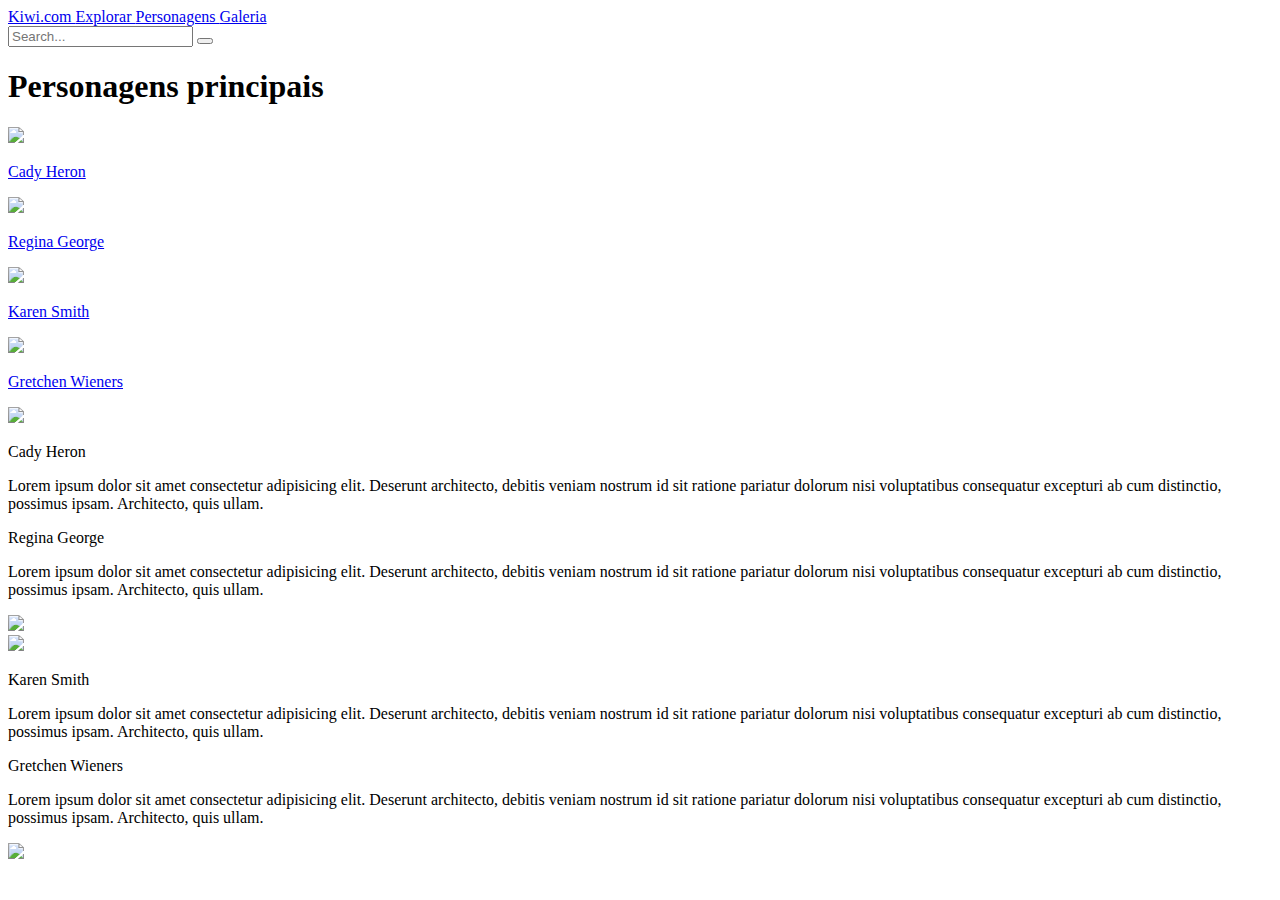
==== cards.html @ 5dbf8771 "16:26" ====
<!DOCTYPE html>
<html>
     <head>
          <title>Kiwi.com</title>
          <meta charset="utf-8">
          <meta name="viewport" content="width=device-width, initial-scale=1.0">

          <link rel="manifest" href="manifest.webmanifest">
          <link rel="shortcut icon" href="img/logo/logo512px.png" type="image/x-icon">

          <link rel="stylesheet" href="https://cdnjs.cloudflare.com/ajax/libs/font-awesome/6.1.2/css/all.min.css" integrity="sha512-1sCRPdkRXhBV2PBLUdRb4tMg1w2YPf37qatUFeS7zlBy7jJI8Lf4VHwWfZZfpXtYSLy85pkm9GaYVYMfw5BC1A==" crossorigin="anonymous" referrerpolicy="no-referrer"/>
          
          <link rel="stylesheet" href="css/card-style.css">
          <script src="js/script.js"></script>
          <script src="index.js" defer></script>
     </head>

     <body>
          <!-- 
               -Card dos personagens
          -->
          <!-- Arrumar o manifest !!-->

          <div class="topnav">
               <div class="menu">
                    <a class="active" href="index.html">Kiwi.com
                         <i class="fa-solid fa-desktop"></i>
                    </a>
          
                    <a href="wiki.html">Explorar
                         <i class="fa-solid fa-reply"></i>
                    </a>
          
                    <a href="cards.html">Personagens
                         <i class="fa-solid fa-people-group"></i>
                    </a>
          
                    <a href="galeria.html">Galeria
                         <i class="fa-solid fa-photo-film"></i>
                    </a>
               </div>
     
     
               <form class="search-container">
                    <input type="text" placeholder="Search...">
                    <button type="submit" class="btt">
                         <i class="fa-solid fa-magnifying-glass"></i>
                    </button>
               </form>
     
          </div>

          <div class="main">
               <h1 class="title">Personagens principais</h1>

               <div class="card-box">
                    <a href="#cady">
                         <div class="cards">
                              <img src="img/cards/cady.png" class="card-img">
                              <p>Cady Heron</p>
                         </div>
                    </a>

                    <a href="#regina">
                         <div class="cards">
                              <img src="img/cards/regina.png" class="card-img">
                              <p>Regina George</p>
                         </div>
                    </a>

                    <a href="#karen">
                         <div class="cards">
                              <img src="img/cards/karen.png" class="card-img">
                              <p>Karen Smith</p>
                              
                         </div>
                    </a>

                    <a href="#gret">
                         <div class="cards">
                              <img src="img/cards/gret.png" class="card-img">
                              <p>Gretchen Wieners</p>
                         </div>
                    </a>

               </div>


               
               <div class="desc-box">
                    <div class="desc" id="cady">
                         <img src="img/cards/cady2.jpg" class="desc-img">

                         <div class="text">
                              <p class="text-title">Cady Heron</p>
                              <p>Lorem ipsum dolor sit amet consectetur adipisicing elit. Deserunt architecto, debitis veniam nostrum id sit ratione pariatur dolorum nisi voluptatibus consequatur excepturi ab cum distinctio, possimus ipsam. Architecto, quis ullam.</p>
                         </div>
                         
                    </div>
                    
                    <div class="desc" id="regina">
                         <div class="text">
                              <p class="text-title">Regina George</p>
                              <p>Lorem ipsum dolor sit amet consectetur adipisicing elit. Deserunt architecto, debitis veniam nostrum id sit ratione pariatur dolorum nisi voluptatibus consequatur excepturi ab cum distinctio, possimus ipsam. Architecto, quis ullam.</p>
                         </div>

                         <img src="img/cards/regina2.jpg" class="desc-img">
                    </div>

                    <div class="desc" id="karen">

                         <img src="img/cards/karen2.jpg" class="desc-img">
                         <div class="text">
                              <p class="text-title">Karen Smith</p>
                              <p>Lorem ipsum dolor sit amet consectetur adipisicing elit. Deserunt architecto, debitis veniam nostrum id sit ratione pariatur dolorum nisi voluptatibus consequatur excepturi ab cum distinctio, possimus ipsam. Architecto, quis ullam.</p>
                         </div>
                         
                    </div>

                    <div class="desc" id="gret">
                         <div class="text">
                              <p class="text-title">Gretchen Wieners</p>
                              <p>Lorem ipsum dolor sit amet consectetur adipisicing elit. Deserunt architecto, debitis veniam nostrum id sit ratione pariatur dolorum nisi voluptatibus consequatur excepturi ab cum distinctio, possimus ipsam. Architecto, quis ullam.</p>
                         </div>
                         <img src="img/cards/gret2.jpg" class="desc-img">
                         
                    </div>

               </div>


          </div>

     </body>
</html>
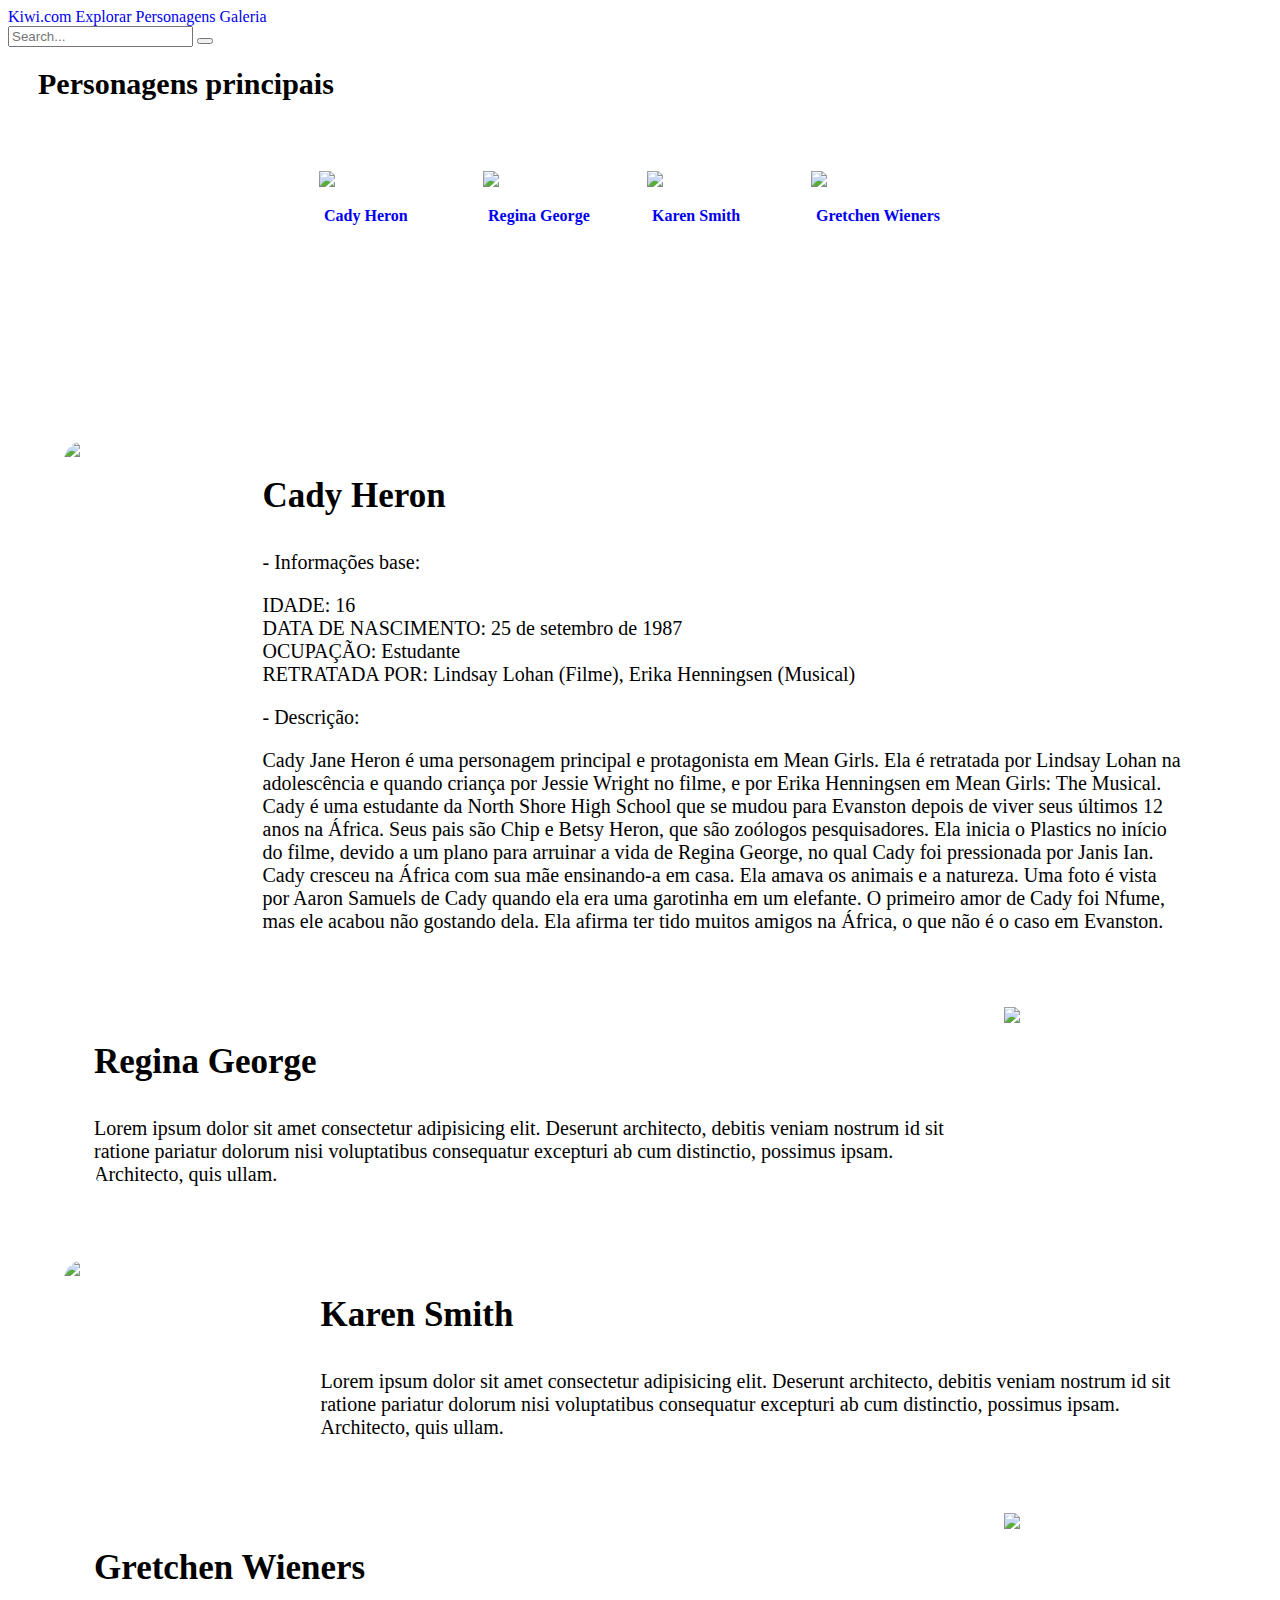
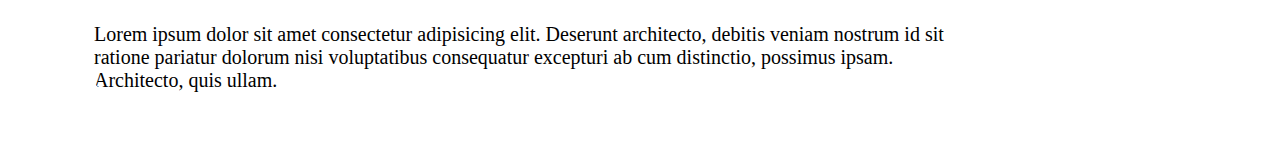
==== commit 8f134a2f: "." ====
--- a/cards.html
+++ b/cards.html
@@ -1,135 +1,218 @@
-<!DOCTYPE html>
-<html>
-     <head>
-          <title>Kiwi.com</title>
-          <meta charset="utf-8">
-          <meta name="viewport" content="width=device-width, initial-scale=1.0">
-
-          <link rel="manifest" href="manifest.webmanifest">
-          <link rel="shortcut icon" href="img/logo/logo512px.png" type="image/x-icon">
-
-          <link rel="stylesheet" href="https://cdnjs.cloudflare.com/ajax/libs/font-awesome/6.1.2/css/all.min.css" integrity="sha512-1sCRPdkRXhBV2PBLUdRb4tMg1w2YPf37qatUFeS7zlBy7jJI8Lf4VHwWfZZfpXtYSLy85pkm9GaYVYMfw5BC1A==" crossorigin="anonymous" referrerpolicy="no-referrer"/>
-          
-          <link rel="stylesheet" href="css/card-style.css">
-          <script src="js/script.js"></script>
-          <script src="index.js" defer></script>
-     </head>
-
-     <body>
-          <!-- 
-               -Card dos personagens
-          -->
-          <!-- Arrumar o manifest !!-->
-
-          <div class="topnav">
-               <div class="menu">
-                    <a class="active" href="index.html">Kiwi.com
-                         <i class="fa-solid fa-desktop"></i>
-                    </a>
-          
-                    <a href="wiki.html">Explorar
-                         <i class="fa-solid fa-reply"></i>
-                    </a>
-          
-                    <a href="cards.html">Personagens
-                         <i class="fa-solid fa-people-group"></i>
-                    </a>
-          
-                    <a href="galeria.html">Galeria
-                         <i class="fa-solid fa-photo-film"></i>
-                    </a>
-               </div>
-     
-     
-               <form class="search-container">
-                    <input type="text" placeholder="Search...">
-                    <button type="submit" class="btt">
-                         <i class="fa-solid fa-magnifying-glass"></i>
-                    </button>
-               </form>
-     
-          </div>
-
-          <div class="main">
-               <h1 class="title">Personagens principais</h1>
-
-               <div class="card-box">
-                    <a href="#cady">
-                         <div class="cards">
-                              <img src="img/cards/cady.png" class="card-img">
-                              <p>Cady Heron</p>
-                         </div>
-                    </a>
-
-                    <a href="#regina">
-                         <div class="cards">
-                              <img src="img/cards/regina.png" class="card-img">
-                              <p>Regina George</p>
-                         </div>
-                    </a>
-
-                    <a href="#karen">
-                         <div class="cards">
-                              <img src="img/cards/karen.png" class="card-img">
-                              <p>Karen Smith</p>
-                              
-                         </div>
-                    </a>
-
-                    <a href="#gret">
-                         <div class="cards">
-                              <img src="img/cards/gret.png" class="card-img">
-                              <p>Gretchen Wieners</p>
-                         </div>
-                    </a>
-
-               </div>
-
-
-               
-               <div class="desc-box">
-                    <div class="desc" id="cady">
-                         <img src="img/cards/cady2.jpg" class="desc-img">
-
-                         <div class="text">
-                              <p class="text-title">Cady Heron</p>
-                              <p>Lorem ipsum dolor sit amet consectetur adipisicing elit. Deserunt architecto, debitis veniam nostrum id sit ratione pariatur dolorum nisi voluptatibus consequatur excepturi ab cum distinctio, possimus ipsam. Architecto, quis ullam.</p>
-                         </div>
-                         
-                    </div>
-                    
-                    <div class="desc" id="regina">
-                         <div class="text">
-                              <p class="text-title">Regina George</p>
-                              <p>Lorem ipsum dolor sit amet consectetur adipisicing elit. Deserunt architecto, debitis veniam nostrum id sit ratione pariatur dolorum nisi voluptatibus consequatur excepturi ab cum distinctio, possimus ipsam. Architecto, quis ullam.</p>
-                         </div>
-
-                         <img src="img/cards/regina2.jpg" class="desc-img">
-                    </div>
-
-                    <div class="desc" id="karen">
-
-                         <img src="img/cards/karen2.jpg" class="desc-img">
-                         <div class="text">
-                              <p class="text-title">Karen Smith</p>
-                              <p>Lorem ipsum dolor sit amet consectetur adipisicing elit. Deserunt architecto, debitis veniam nostrum id sit ratione pariatur dolorum nisi voluptatibus consequatur excepturi ab cum distinctio, possimus ipsam. Architecto, quis ullam.</p>
-                         </div>
-                         
-                    </div>
-
-                    <div class="desc" id="gret">
-                         <div class="text">
-                              <p class="text-title">Gretchen Wieners</p>
-                              <p>Lorem ipsum dolor sit amet consectetur adipisicing elit. Deserunt architecto, debitis veniam nostrum id sit ratione pariatur dolorum nisi voluptatibus consequatur excepturi ab cum distinctio, possimus ipsam. Architecto, quis ullam.</p>
-                         </div>
-                         <img src="img/cards/gret2.jpg" class="desc-img">
-                         
-                    </div>
-
-               </div>
-
-
-          </div>
-
-     </body>
-</html>+<!DOCTYPE html>
+<html>
+     <head>
+          <title>Wikigirls.com</title>
+          <meta charset="utf-8">
+          <meta name="viewport" content="width=device-width, initial-scale=1.0">
+
+          <link rel="manifest" href="manifest.webmanifest">
+          <link rel="shortcut icon" href="img/logo/logo512.png" type="image/x-icon">
+
+          <link rel="stylesheet" href="https://cdnjs.cloudflare.com/ajax/libs/font-awesome/6.1.2/css/all.min.css" integrity="sha512-1sCRPdkRXhBV2PBLUdRb4tMg1w2YPf37qatUFeS7zlBy7jJI8Lf4VHwWfZZfpXtYSLy85pkm9GaYVYMfw5BC1A==" crossorigin="anonymous" referrerpolicy="no-referrer"/>
+          
+          <link rel="stylesheet" href="css/card-style.css">
+          <script src="js/script.js" defer></script>
+          <script src="index.js" defer></script>
+     </head>
+
+     <body>
+
+          <div class="topnav">
+               <div class="menu">
+                    <a class="active" href="index.html">Kiwi.com
+                         <i class="fa-solid fa-desktop"></i>
+                    </a>
+          
+                    <a href="wiki.html">Explorar
+                         <i class="fa-solid fa-reply"></i>
+                    </a>
+          
+                    <a href="cards.html">Personagens
+                         <i class="fa-solid fa-people-group"></i>
+                    </a>
+          
+                    <a href="galeria.html">Galeria
+                         <i class="fa-solid fa-photo-film"></i>
+                    </a>
+               </div>
+     
+     
+               <form class="search-container">
+                    <input type="text" placeholder="Search...">
+                    <button type="submit" class="btt">
+                         <i class="fa-solid fa-magnifying-glass"></i>
+                    </button>
+               </form>
+     
+          </div>
+
+          <div class="main">
+               <h1 class="title">Personagens principais</h1>
+
+               <div class="card-box">
+                    <a href="#cady">
+                         <div class="cards">
+                              <img src="img/cards/cady.png" class="card-img">
+                              <p>Cady Heron</p>
+                         </div>
+                    </a>
+
+                    <a href="#regina">
+                         <div class="cards">
+                              <img src="img/cards/regina.png" class="card-img">
+                              <p>Regina George</p>
+                         </div>
+                    </a>
+
+                    <a href="#karen">
+                         <div class="cards">
+                              <img src="img/cards/karen.png" class="card-img">
+                              <p>Karen Smith</p>
+                         
+                         </div>
+                    </a>
+
+                    <a href="#gret">
+                         <div class="cards">
+                              <img src="img/cards/gret.png" class="card-img">
+                              <p>Gretchen Wieners</p>
+                         </div>
+                    </a>
+
+          </div>
+
+
+          
+          <div class="desc-box">
+               <div class="desc" id="cady">
+                    <img src="img/cards/cady2.jpg" class="desc-img">
+
+                    <div class="text">
+                         <p class="text-title">Cady Heron</p>
+                         <div>
+                              <p>- Informações base:</p>
+                              <p>IDADE: 16
+                              <br>DATA DE NASCIMENTO: 25 de setembro de 1987
+                              <br>OCUPAÇÃO: Estudante
+                              <br>RETRATADA POR: Lindsay Lohan (Filme), Erika Henningsen (Musical)</p>
+                         </div>
+                         <div>
+                              <p>- Descrição:</p>
+                              <p>Cady Jane Heron é uma personagem principal e protagonista em Mean Girls. Ela é retratada por Lindsay Lohan na adolescência e quando criança por Jessie Wright no filme, e por Erika Henningsen em Mean Girls: The Musical.
+                              <br>Cady é uma estudante da North Shore High School que se mudou para Evanston depois de viver seus últimos 12 anos na África. Seus pais são Chip e Betsy Heron, que são zoólogos pesquisadores. Ela inicia o Plastics no início do filme, devido a um plano para arruinar a vida de Regina George, no qual Cady foi pressionada por Janis Ian.
+                              <br>Cady cresceu na África com sua mãe ensinando-a em casa. Ela amava os animais e a natureza. Uma foto é vista por Aaron Samuels de Cady quando ela era uma garotinha em um elefante. O primeiro amor de Cady foi Nfume, mas ele acabou não gostando dela. Ela afirma ter tido muitos amigos na África, o que não é o caso em Evanston.
+                                   
+                              </p>
+                         </div>
+                         
+                    </div>
+                    
+               </div>
+                    
+               <div class="desc" id="regina">
+                    <div class="text">
+                         <p class="text-title">Regina George</p>
+                         <p>Lorem ipsum dolor sit amet consectetur adipisicing elit. Deserunt architecto, debitis veniam nostrum id sit ratione pariatur dolorum nisi voluptatibus consequatur excepturi ab cum distinctio, possimus ipsam. Architecto, quis ullam.</p>
+                    </div>
+
+                    <img src="img/cards/regina2.jpg" class="desc-img">
+               </div>
+
+               <div class="desc" id="karen">
+                    <img src="img/cards/karen2.jpg" class="desc-img">
+                    <div class="text">
+                         <p class="text-title">Karen Smith</p>
+                         <p>Lorem ipsum dolor sit amet consectetur adipisicing elit. Deserunt architecto, debitis veniam nostrum id sit ratione pariatur dolorum nisi voluptatibus consequatur excepturi ab cum distinctio, possimus ipsam. Architecto, quis ullam.</p>
+                    </div>
+                    
+               </div>
+
+               <div class="desc" id="gret">
+                    <div class="text">
+                         <p class="text-title">Gretchen Wieners</p>
+                         <p>Lorem ipsum dolor sit amet consectetur adipisicing elit. Deserunt architecto, debitis veniam nostrum id sit ratione pariatur dolorum nisi voluptatibus consequatur excepturi ab cum distinctio, possimus ipsam. Architecto, quis ullam.</p>
+                    </div>
+                    <img src="img/cards/gret2.jpg" class="desc-img">
+                    
+               </div>
+
+          </div>
+
+
+     </div>
+
+     </body>
+
+</html>
+
+<!-- 
+     Cady Garça:
+     IDADE: 16
+     DATA DE NASCIMENTO: 25 de setembro de 1987
+
+     OCUPAÇÃO: Estudante
+     RETRATADO POR: Lindsay Lohan (Filme)
+     Erika Henningsen (Musical)
+
+     Cady Jane Heron é uma personagem principal e protagonista em Mean Girls. Ela é retratada por Lindsay Lohan na adolescência e quando criança por Jessie Wright no filme, e por Erika Henningsen em Mean Girls: The Musical.
+
+     Cady é uma estudante da North Shore High School que se mudou para Evanston depois de viver seus últimos 12 anos na África. Seus pais são Chip e Betsy Heron, que são zoólogos pesquisadores. Ela inicia o Plastics no início do filme, devido a um plano para arruinar a vida de Regina George, no qual Cady foi pressionada por Janis Ian.
+
+
+     Cady cresceu na África com sua mãe ensinando-a em casa. Ela amava os animais e a natureza. Uma foto é vista por Aaron Samuels de Cady quando ela era uma garotinha em um elefante. O primeiro amor de Cady foi Nfume, mas ele acabou não gostando dela. Ela afirma ter tido muitos amigos na África, o que não é o caso em Evanston.
+
+     Durante o primeiro dia de aula de Cady, ela acabou comendo sozinha no banheiro porque não tinha feito amigos. Damian Leigh e Janis Ian tornam-se amigos dela no dia seguinte e tentam ensiná-la a se estabelecer no colégio (o que envolvia dar a ela um mapa para a North Shore High School).
+     Na hora do almoço, Jason tenta enganá-la e Regina George veio em seu auxílio, onde começou sua amizade com The Plastics. Janis quer usar essa amizade para se vingar de Regina, mas Cady acha Regina legal e não quer fazer nada de mal com ela.
+
+     ///
+
+     Regina Jorge:
+     IDADE: 16 (em 2004)
+     35 (a partir de agora)
+     DATA DE NASCIMENTO: 12 de novembro de 1987
+     FIDELIDADE: Os Plásticos
+     OCUPAÇÃO: Estudante do ensino médio, jogador de lacrosse
+     RETRATADO POR: Rachel McAdams (Filme)
+     Taylor Louderman (Musical)
+
+     Regina George é a principal antagonista do filme e musical Mean Girls e líder do The Plastics. Ela é interpretada por Rachel McAdams no filme e Taylor Louderman no musical.
+
+     Regina é inteligente, manipuladora e capaz de fazer tudo ao seu alcance para conseguir o que deseja. Ela não é apenas mais uma valentona do ensino médio - ela também é comumente chamada de Abelha Rainha e a líder original dos Plásticos atualmente caídos.
+
+     Regina foi criada por pais ricos e tem uma irmã mais nova chamada Kylie George. Seu senso de controle, manipulação e superioridade pode ter crescido como resultado da maneira como seus pais excessivamente permissivos e condescendentes a criaram.
+
+     Ela é seguida em todos os lugares por suas melhores amigas, Karen Smith e Gretchen Wierners, de acordo com Damian Leigh são "apenas seus pequenos trabalhadores".
+
+     O ingrediente especial por trás do controle de Regina eram duas coisas – apelo sexual e a insegurança dos outros. Regina só tinha seguidores porque dominava fazer as garotas se sentirem inferiores a ela por sua atratividade e astúcia, e usava a atenção masculina para se fazer parecer e se sentir superior. Por exemplo; Shane Oman e Aaron Samuels são usados como brinquedos de Regina. "Ela é fabulosa, mas má", disse Damian.
+
+     ///
+
+     Gretchen:
+     IDADE: 16 (2004) 34 a partir de agora
+     DATA DE NASCIMENTO: 17 de julho de 1988
+     RETRATADO POR: Lacey Chabert (Filme)
+     Ashley Park (Musical)
+
+     Gretchen Wieners é uma das personagens principais de Meninas Malvadas. Ela é interpretada por Lacey Chabert no filme e Ashley Park no musical.
+
+     Gretchen é membro dos Plásticos. Ela é a fofoqueira do grupo e a fiel companheira de Regina George. Ela vem de uma família extremamente rica, pois seu pai é o inventor do Toaster Strudel.
+
+     Ao longo de todo o filme, Gretchen é mostrada como um dos membros mais legais dos Plásticos, apenas sendo mesquinha sob a influência de Regina. Gretchen também é a única pessoa que conhece quase todos os segredos de família de Regina, como o fato de que seus pais estão tendo problemas e que Regina secretamente fez uma plástica no nariz em algum momento de sua adolescência.
+
+     ///
+
+     Karen:
+     IDADE: 16 (2004) 34 a partir de agora
+     DATA DE NASCIMENTO: 10 de março de 1988
+     OCUPAÇÃO: Estudante do Ensino Médio
+     RETRATADO POR: Amanda Seyfried (Filme)
+     Kate Rockwell (Música)
+
+     Karen Smith é uma das personagens principais de Meninas Malvadas. Ela é interpretada por Amanda Seyfried.
+
+     Karen é membro do Plastics, aluna da North Shore High School e colega de quarto de John Bennett. Ela se mostrou extremamente estúpida e completamente sem noção em muitas ocasiões, e é facilmente influenciada por Regina George e Gretchen Wieners. Ela está ciente de sua deficiência intelectual e revela a Cady Heron que está reprovada em todas as aulas.
+
+     Embora ela seja de longe a mais burra do grupo, Karen é muito legal e amigável. Assim como seus colegas plásticos, Karen também vem de uma família rica; no entanto, sua família não é tão rica quanto a de Regina ou Gretchen.
+
+     Ela é notavelmente a mais feminina do grupo, e até Regina admitiu que Karen deveria ter sido indicada para a coroa de Rainha do Baile da Primavera em vez de Gretchen, que Regina afirma não achar bonita.
+-->--- a/css/card-style.css
+++ b/css/card-style.css
@@ -0,0 +1,99 @@
+@import url(global-style.css);
+
+.main{
+     display: flex;
+     flex-flow: column wrap;
+     background-color: var(--rosaClaro);
+}
+
+.title{
+     margin-left: 30px;
+     font-size: 30px;
+     color: var(--roxoClaro);
+}
+
+.card-box, .desc-box{
+     display: flex;
+     margin: 20px auto;
+     justify-content: center;
+     width: max-content;
+     gap: 14px;
+}
+
+.card-box{
+     background-color: var(--roxoEscuro);
+     width: 60%;
+     border-radius: 50px;
+     padding: 30px 0;
+}
+.desc-box{
+     flex-flow: column wrap;
+     width: max-content;
+}
+
+.cards{
+     width: 150px;
+     height: 180px;
+     background-color: var(--roxoClaro);
+     box-shadow: 0 3px 6px var(--escuro); /* horizontal vertical blur-radius* #cor */
+     transition: 0.2s;
+}
+.cards p{
+     padding-left: 5px;
+     color: var(--amarelo);
+     font-weight: bold;
+}
+.cards:hover{
+     box-shadow: 8px 8px var(--rosaClaro);
+}
+
+.card-img{
+     width: 148px;
+     border: 1px solid var(--branco);
+     border-bottom: none;
+}
+
+a{
+     text-decoration: none;
+}
+
+.desc{
+     display: flex;
+     gap: 15px;
+     width: 90vw;
+     margin: 20px;
+     max-height: fit-content;
+     overflow: hidden;
+
+     background-color: var(--branco);
+     border-radius: 20px 100px 20px; /* top - right - bottom - left*/
+}
+.text{
+     padding: 0 30px;
+     font-size: 20px;
+     color: var(--cinza);
+}
+.text-title{
+     font-size: 35px;
+     font-weight: bold;
+     color: var(--roxoClaro);
+}
+.desc-img{
+     width: 450px;
+}
+
+
+
+@media screen and (max-height:1025px) {
+
+}
+
+
+@media screen and (max-height:769px) {
+  
+}
+
+
+@media screen and (max-height:325px) {
+  
+}
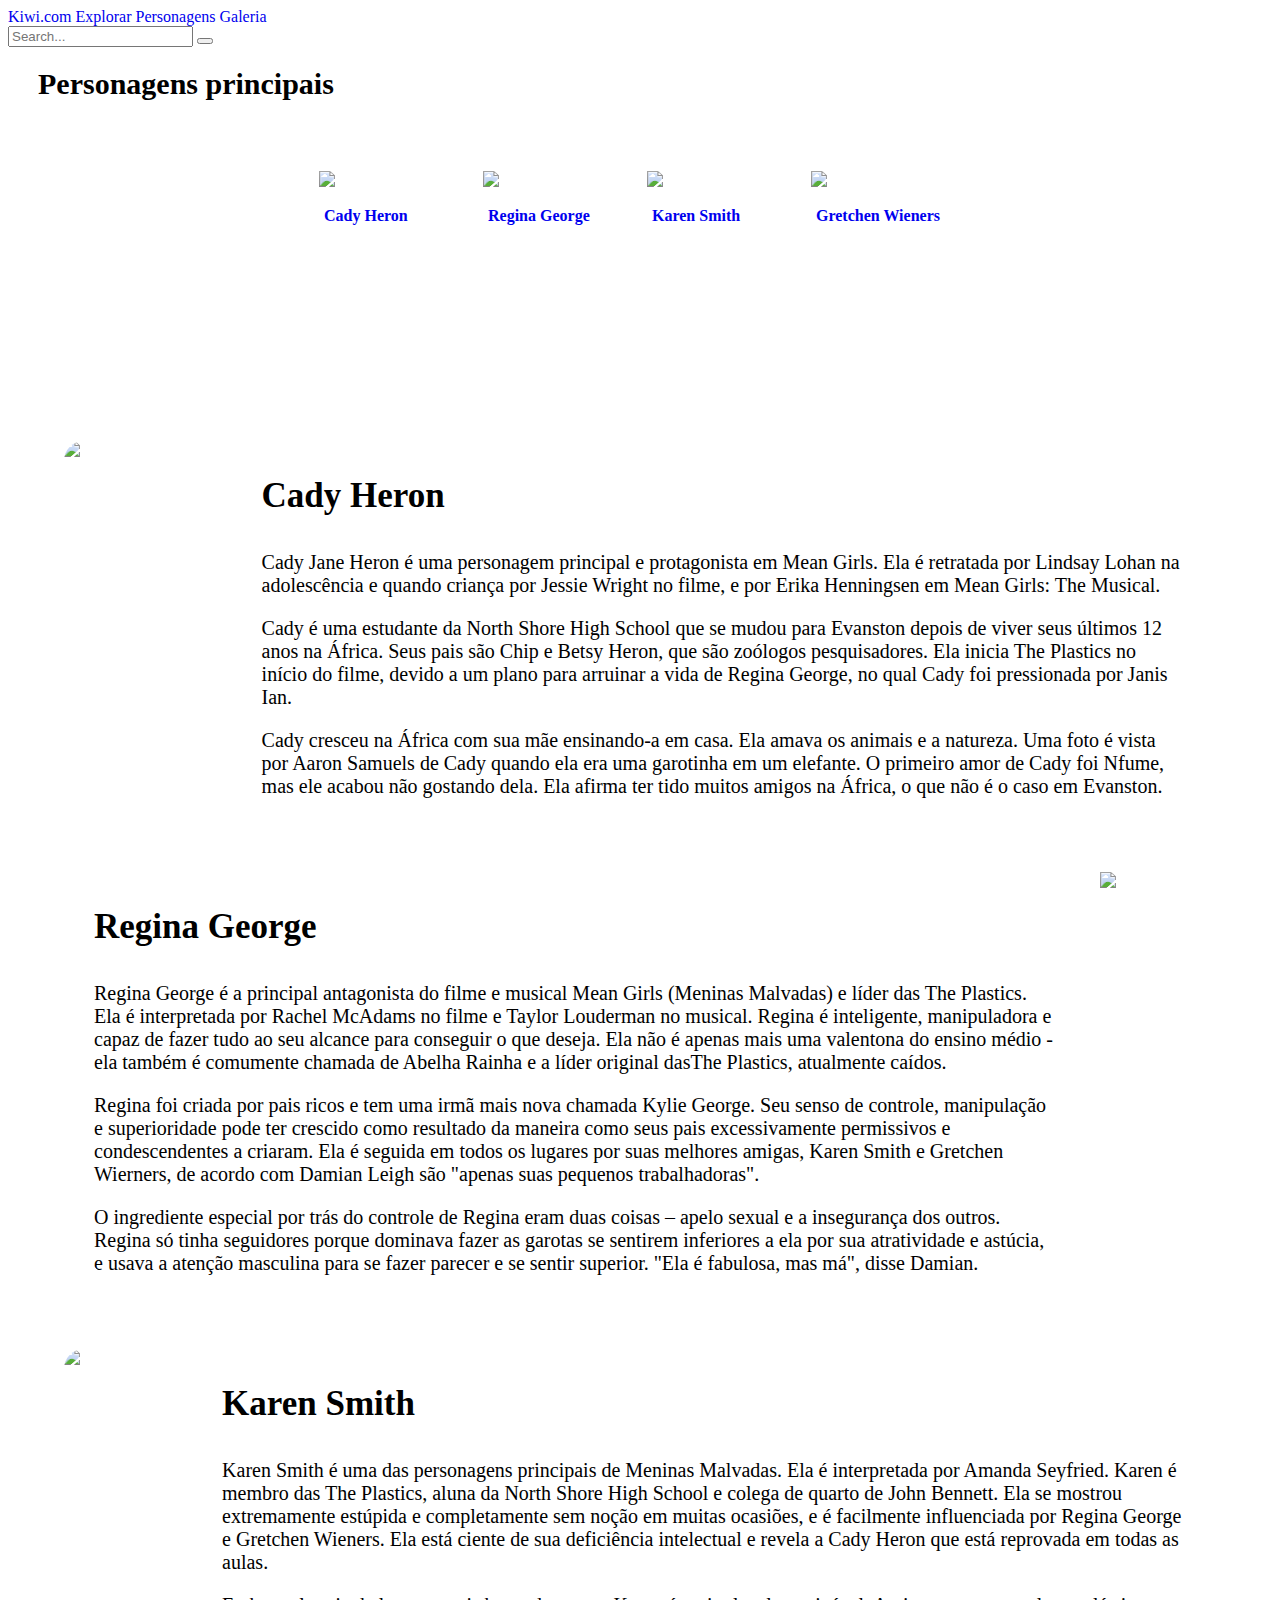
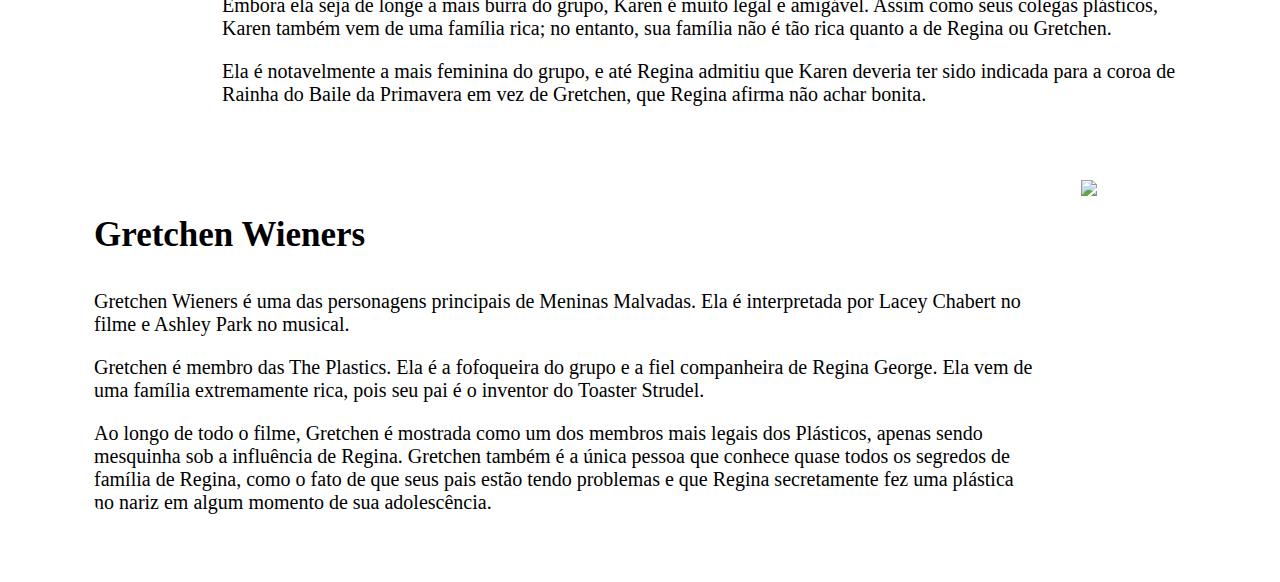
==== commit dc6edaf5: "Update cards.html" ====
--- a/cards.html
+++ b/cards.html
@@ -89,22 +89,12 @@
 
                     <div class="text">
                          <p class="text-title">Cady Heron</p>
-                         <div>
-                              <p>- Informações base:</p>
-                              <p>IDADE: 16
-                              <br>DATA DE NASCIMENTO: 25 de setembro de 1987
-                              <br>OCUPAÇÃO: Estudante
-                              <br>RETRATADA POR: Lindsay Lohan (Filme), Erika Henningsen (Musical)</p>
-                         </div>
-                         <div>
-                              <p>- Descrição:</p>
-                              <p>Cady Jane Heron é uma personagem principal e protagonista em Mean Girls. Ela é retratada por Lindsay Lohan na adolescência e quando criança por Jessie Wright no filme, e por Erika Henningsen em Mean Girls: The Musical.
-                              <br>Cady é uma estudante da North Shore High School que se mudou para Evanston depois de viver seus últimos 12 anos na África. Seus pais são Chip e Betsy Heron, que são zoólogos pesquisadores. Ela inicia o Plastics no início do filme, devido a um plano para arruinar a vida de Regina George, no qual Cady foi pressionada por Janis Ian.
-                              <br>Cady cresceu na África com sua mãe ensinando-a em casa. Ela amava os animais e a natureza. Uma foto é vista por Aaron Samuels de Cady quando ela era uma garotinha em um elefante. O primeiro amor de Cady foi Nfume, mas ele acabou não gostando dela. Ela afirma ter tido muitos amigos na África, o que não é o caso em Evanston.
-                                   
-                              </p>
-                         </div>
-                         
+
+                         <p>Cady Jane Heron é uma personagem principal e protagonista em Mean Girls. Ela é retratada por Lindsay Lohan na adolescência e quando criança por Jessie Wright no filme, e por Erika Henningsen em Mean Girls: The Musical.</p>
+
+                         <p>Cady é uma estudante da North Shore High School que se mudou para Evanston depois de viver seus últimos 12 anos na África. Seus pais são Chip e Betsy Heron, que são zoólogos pesquisadores. Ela inicia The Plastics no início do filme, devido a um plano para arruinar a vida de Regina George, no qual Cady foi pressionada por Janis Ian.</p>
+
+                         <p>Cady cresceu na África com sua mãe ensinando-a em casa. Ela amava os animais e a natureza. Uma foto é vista por Aaron Samuels de Cady quando ela era uma garotinha em um elefante. O primeiro amor de Cady foi Nfume, mas ele acabou não gostando dela. Ela afirma ter tido muitos amigos na África, o que não é o caso em Evanston.</p>
                     </div>
                     
                </div>
@@ -112,7 +102,12 @@
                <div class="desc" id="regina">
                     <div class="text">
                          <p class="text-title">Regina George</p>
-                         <p>Lorem ipsum dolor sit amet consectetur adipisicing elit. Deserunt architecto, debitis veniam nostrum id sit ratione pariatur dolorum nisi voluptatibus consequatur excepturi ab cum distinctio, possimus ipsam. Architecto, quis ullam.</p>
+
+                         <p>Regina George é a principal antagonista do filme e musical Mean Girls (Meninas Malvadas) e líder das The Plastics. Ela é interpretada por Rachel McAdams no filme e Taylor Louderman no musical. Regina é inteligente, manipuladora e capaz de fazer tudo ao seu alcance para conseguir o que deseja. Ela não é apenas mais uma valentona do ensino médio - ela também é comumente chamada de Abelha Rainha e a líder original dasThe Plastics, atualmente caídos.</p>
+
+                         <p>Regina foi criada por pais ricos e tem uma irmã mais nova chamada Kylie George. Seu senso de controle, manipulação e superioridade pode ter crescido como resultado da maneira como seus pais excessivamente permissivos e condescendentes a criaram. Ela é seguida em todos os lugares por suas melhores amigas, Karen Smith e Gretchen Wierners, de acordo com Damian Leigh são "apenas suas pequenos trabalhadoras".</p>
+
+                         <p>O ingrediente especial por trás do controle de Regina eram duas coisas – apelo sexual e a insegurança dos outros. Regina só tinha seguidores porque dominava fazer as garotas se sentirem inferiores a ela por sua atratividade e astúcia, e usava a atenção masculina para se fazer parecer e se sentir superior. "Ela é fabulosa, mas má", disse Damian.</p>
                     </div>
 
                     <img src="img/cards/regina2.jpg" class="desc-img">
@@ -122,18 +117,28 @@
                     <img src="img/cards/karen2.jpg" class="desc-img">
                     <div class="text">
                          <p class="text-title">Karen Smith</p>
-                         <p>Lorem ipsum dolor sit amet consectetur adipisicing elit. Deserunt architecto, debitis veniam nostrum id sit ratione pariatur dolorum nisi voluptatibus consequatur excepturi ab cum distinctio, possimus ipsam. Architecto, quis ullam.</p>
-                    </div>
+
+                         <p>Karen Smith é uma das personagens principais de Meninas Malvadas. Ela é interpretada por Amanda Seyfried. Karen é membro das The Plastics, aluna da North Shore High School e colega de quarto de John Bennett. Ela se mostrou extremamente estúpida e completamente sem noção em muitas ocasiões, e é facilmente influenciada por Regina George e Gretchen Wieners. Ela está ciente de sua deficiência intelectual e revela a Cady Heron que está reprovada em todas as aulas.</p>
+
+                         <p>Embora ela seja de longe a mais burra do grupo, Karen é muito legal e amigável. Assim como seus colegas plásticos, Karen também vem de uma família rica; no entanto, sua família não é tão rica quanto a de Regina ou Gretchen.</p>
+
+                         <p>Ela é notavelmente a mais feminina do grupo, e até Regina admitiu que Karen deveria ter sido indicada para a coroa de Rainha do Baile da Primavera em vez de Gretchen, que Regina afirma não achar bonita.</p>
+                    </div>    
                     
                </div>
 
                <div class="desc" id="gret">
                     <div class="text">
                          <p class="text-title">Gretchen Wieners</p>
-                         <p>Lorem ipsum dolor sit amet consectetur adipisicing elit. Deserunt architecto, debitis veniam nostrum id sit ratione pariatur dolorum nisi voluptatibus consequatur excepturi ab cum distinctio, possimus ipsam. Architecto, quis ullam.</p>
+
+                         <p>Gretchen Wieners é uma das personagens principais de Meninas Malvadas. Ela é interpretada por Lacey Chabert no filme e Ashley Park no musical.</p>
+
+                         <p>Gretchen é membro das The Plastics. Ela é a fofoqueira do grupo e a fiel companheira de Regina George. Ela vem de uma família extremamente rica, pois seu pai é o inventor do Toaster Strudel.</p>
+
+                         <p>Ao longo de todo o filme, Gretchen é mostrada como um dos membros mais legais dos Plásticos, apenas sendo mesquinha sob a influência de Regina. Gretchen também é a única pessoa que conhece quase todos os segredos de família de Regina, como o fato de que seus pais estão tendo problemas e que Regina secretamente fez uma plástica no nariz em algum momento de sua adolescência.</p>
                     </div>
+
                     <img src="img/cards/gret2.jpg" class="desc-img">
-                    
                </div>
 
           </div>
@@ -143,76 +148,4 @@
 
      </body>
 
-</html>
-
-<!-- 
-     Cady Garça:
-     IDADE: 16
-     DATA DE NASCIMENTO: 25 de setembro de 1987
-
-     OCUPAÇÃO: Estudante
-     RETRATADO POR: Lindsay Lohan (Filme)
-     Erika Henningsen (Musical)
-
-     Cady Jane Heron é uma personagem principal e protagonista em Mean Girls. Ela é retratada por Lindsay Lohan na adolescência e quando criança por Jessie Wright no filme, e por Erika Henningsen em Mean Girls: The Musical.
-
-     Cady é uma estudante da North Shore High School que se mudou para Evanston depois de viver seus últimos 12 anos na África. Seus pais são Chip e Betsy Heron, que são zoólogos pesquisadores. Ela inicia o Plastics no início do filme, devido a um plano para arruinar a vida de Regina George, no qual Cady foi pressionada por Janis Ian.
-
-
-     Cady cresceu na África com sua mãe ensinando-a em casa. Ela amava os animais e a natureza. Uma foto é vista por Aaron Samuels de Cady quando ela era uma garotinha em um elefante. O primeiro amor de Cady foi Nfume, mas ele acabou não gostando dela. Ela afirma ter tido muitos amigos na África, o que não é o caso em Evanston.
-
-     Durante o primeiro dia de aula de Cady, ela acabou comendo sozinha no banheiro porque não tinha feito amigos. Damian Leigh e Janis Ian tornam-se amigos dela no dia seguinte e tentam ensiná-la a se estabelecer no colégio (o que envolvia dar a ela um mapa para a North Shore High School).
-     Na hora do almoço, Jason tenta enganá-la e Regina George veio em seu auxílio, onde começou sua amizade com The Plastics. Janis quer usar essa amizade para se vingar de Regina, mas Cady acha Regina legal e não quer fazer nada de mal com ela.
-
-     ///
-
-     Regina Jorge:
-     IDADE: 16 (em 2004)
-     35 (a partir de agora)
-     DATA DE NASCIMENTO: 12 de novembro de 1987
-     FIDELIDADE: Os Plásticos
-     OCUPAÇÃO: Estudante do ensino médio, jogador de lacrosse
-     RETRATADO POR: Rachel McAdams (Filme)
-     Taylor Louderman (Musical)
-
-     Regina George é a principal antagonista do filme e musical Mean Girls e líder do The Plastics. Ela é interpretada por Rachel McAdams no filme e Taylor Louderman no musical.
-
-     Regina é inteligente, manipuladora e capaz de fazer tudo ao seu alcance para conseguir o que deseja. Ela não é apenas mais uma valentona do ensino médio - ela também é comumente chamada de Abelha Rainha e a líder original dos Plásticos atualmente caídos.
-
-     Regina foi criada por pais ricos e tem uma irmã mais nova chamada Kylie George. Seu senso de controle, manipulação e superioridade pode ter crescido como resultado da maneira como seus pais excessivamente permissivos e condescendentes a criaram.
-
-     Ela é seguida em todos os lugares por suas melhores amigas, Karen Smith e Gretchen Wierners, de acordo com Damian Leigh são "apenas seus pequenos trabalhadores".
-
-     O ingrediente especial por trás do controle de Regina eram duas coisas – apelo sexual e a insegurança dos outros. Regina só tinha seguidores porque dominava fazer as garotas se sentirem inferiores a ela por sua atratividade e astúcia, e usava a atenção masculina para se fazer parecer e se sentir superior. Por exemplo; Shane Oman e Aaron Samuels são usados como brinquedos de Regina. "Ela é fabulosa, mas má", disse Damian.
-
-     ///
-
-     Gretchen:
-     IDADE: 16 (2004) 34 a partir de agora
-     DATA DE NASCIMENTO: 17 de julho de 1988
-     RETRATADO POR: Lacey Chabert (Filme)
-     Ashley Park (Musical)
-
-     Gretchen Wieners é uma das personagens principais de Meninas Malvadas. Ela é interpretada por Lacey Chabert no filme e Ashley Park no musical.
-
-     Gretchen é membro dos Plásticos. Ela é a fofoqueira do grupo e a fiel companheira de Regina George. Ela vem de uma família extremamente rica, pois seu pai é o inventor do Toaster Strudel.
-
-     Ao longo de todo o filme, Gretchen é mostrada como um dos membros mais legais dos Plásticos, apenas sendo mesquinha sob a influência de Regina. Gretchen também é a única pessoa que conhece quase todos os segredos de família de Regina, como o fato de que seus pais estão tendo problemas e que Regina secretamente fez uma plástica no nariz em algum momento de sua adolescência.
-
-     ///
-
-     Karen:
-     IDADE: 16 (2004) 34 a partir de agora
-     DATA DE NASCIMENTO: 10 de março de 1988
-     OCUPAÇÃO: Estudante do Ensino Médio
-     RETRATADO POR: Amanda Seyfried (Filme)
-     Kate Rockwell (Música)
-
-     Karen Smith é uma das personagens principais de Meninas Malvadas. Ela é interpretada por Amanda Seyfried.
-
-     Karen é membro do Plastics, aluna da North Shore High School e colega de quarto de John Bennett. Ela se mostrou extremamente estúpida e completamente sem noção em muitas ocasiões, e é facilmente influenciada por Regina George e Gretchen Wieners. Ela está ciente de sua deficiência intelectual e revela a Cady Heron que está reprovada em todas as aulas.
-
-     Embora ela seja de longe a mais burra do grupo, Karen é muito legal e amigável. Assim como seus colegas plásticos, Karen também vem de uma família rica; no entanto, sua família não é tão rica quanto a de Regina ou Gretchen.
-
-     Ela é notavelmente a mais feminina do grupo, e até Regina admitiu que Karen deveria ter sido indicada para a coroa de Rainha do Baile da Primavera em vez de Gretchen, que Regina afirma não achar bonita.
--->+</html>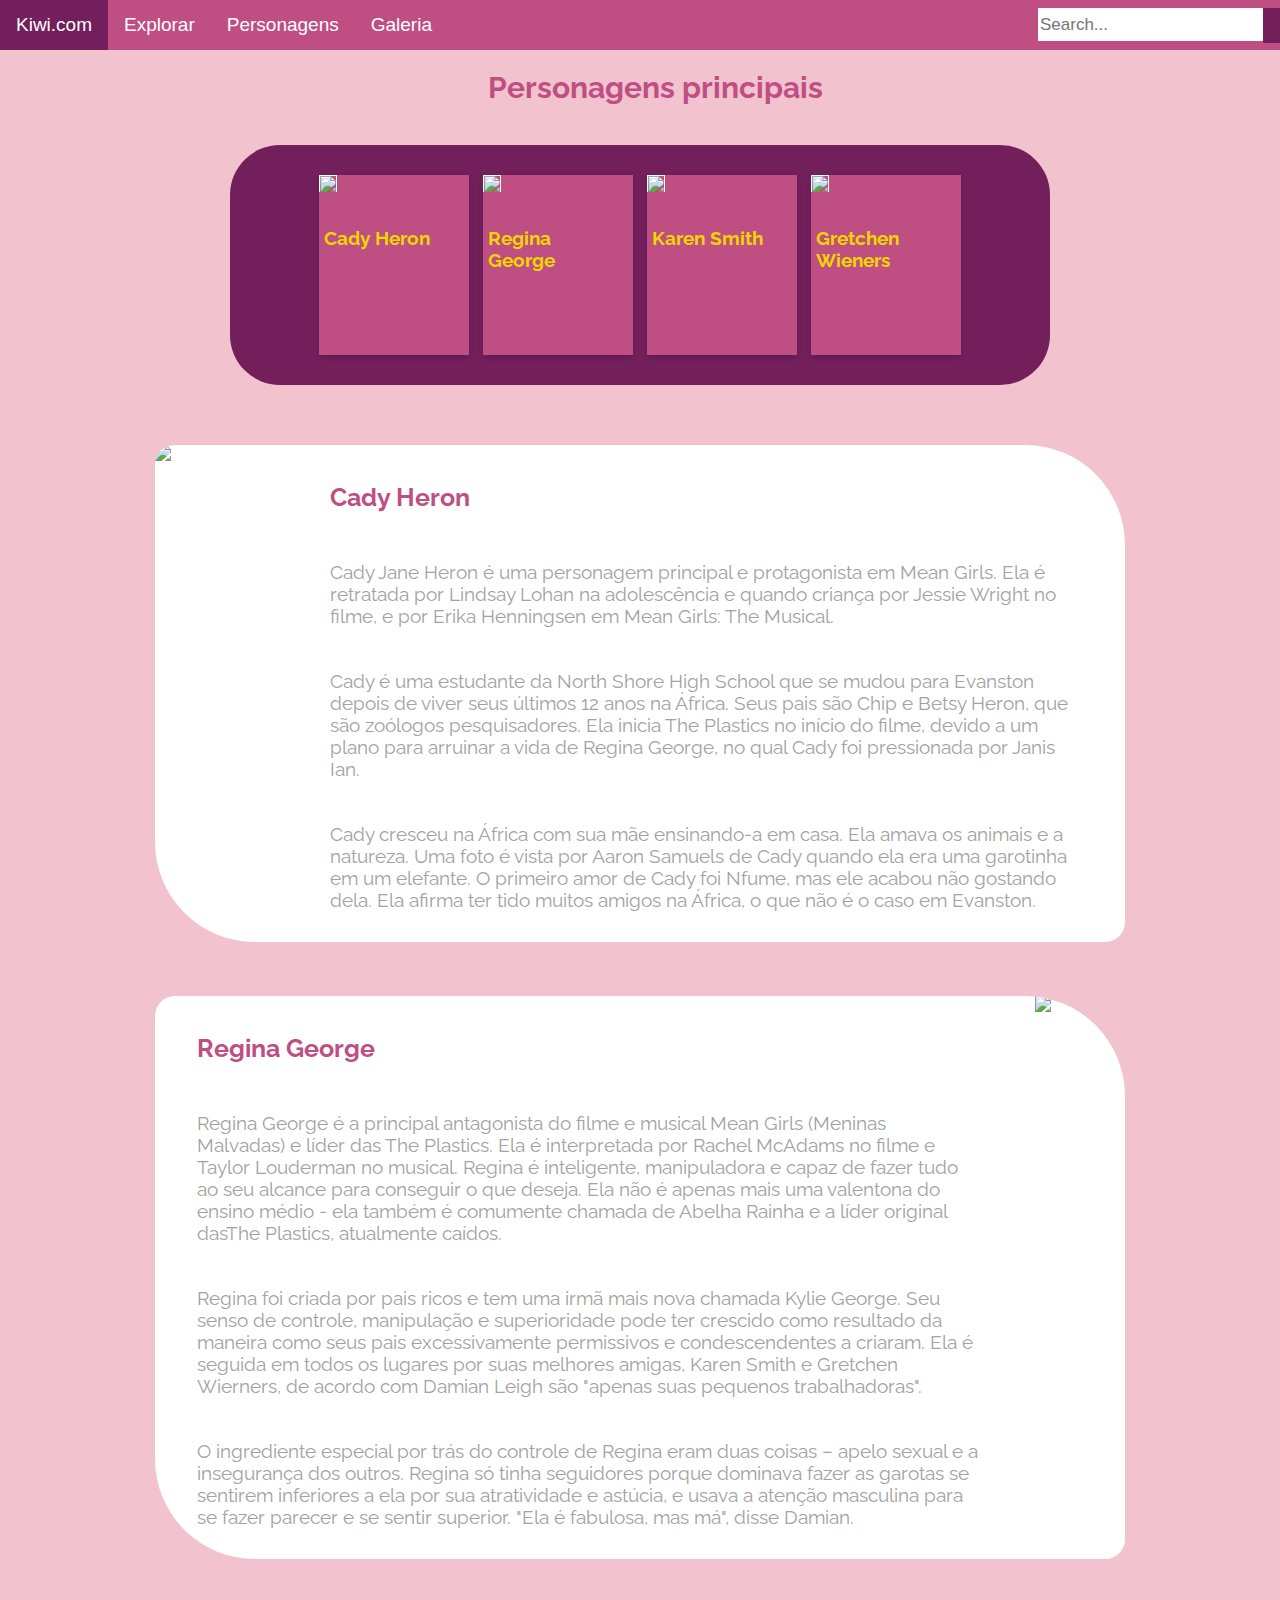
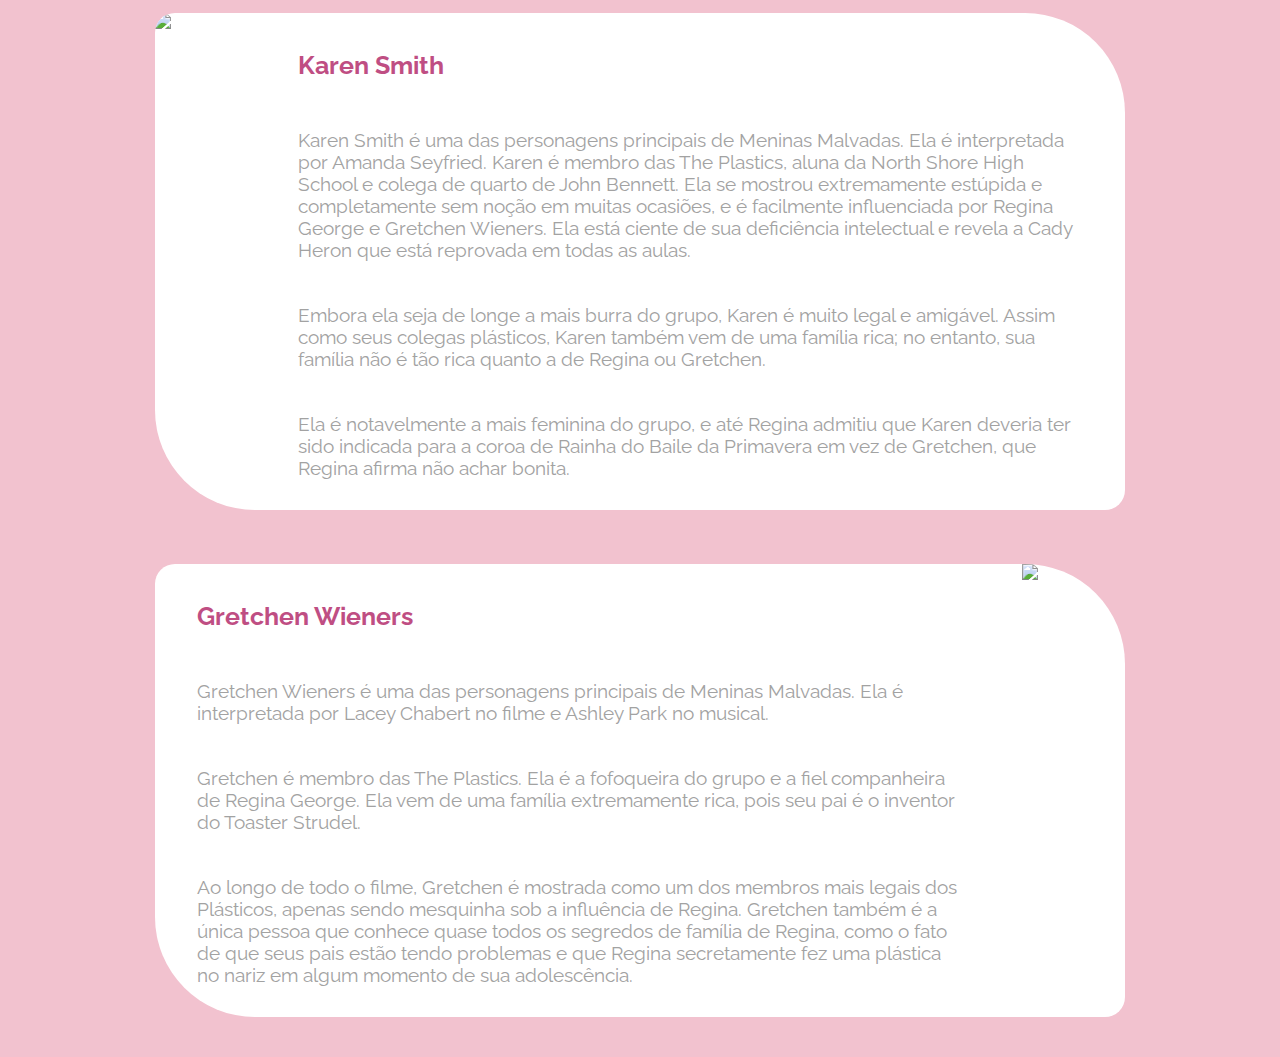
==== commit 2d4599a5: "Update css" ====
--- a/cards.html
+++ b/cards.html
@@ -10,7 +10,7 @@
 
           <link rel="stylesheet" href="https://cdnjs.cloudflare.com/ajax/libs/font-awesome/6.1.2/css/all.min.css" integrity="sha512-1sCRPdkRXhBV2PBLUdRb4tMg1w2YPf37qatUFeS7zlBy7jJI8Lf4VHwWfZZfpXtYSLy85pkm9GaYVYMfw5BC1A==" crossorigin="anonymous" referrerpolicy="no-referrer"/>
           
-          <link rel="stylesheet" href="css/card-style.css">
+          <link rel="stylesheet" href="css/global-style.css">
           <script src="js/script.js" defer></script>
           <script src="index.js" defer></script>
      </head>
@@ -34,8 +34,14 @@
                     <a href="galeria.html">Galeria
                          <i class="fa-solid fa-photo-film"></i>
                     </a>
+
                </div>
-     
+               
+               <a href="#" class="nav_btt">
+                    <span class="bar" id="top"></span>
+                    <span class="bar" id="center"></span>
+                    <span class="bar" id="bottom"></span>
+               </a>
      
                <form class="search-container">
                     <input type="text" placeholder="Search...">
--- a/css/global-style.css
+++ b/css/global-style.css
@@ -0,0 +1,190 @@
+@import url('https://fonts.googleapis.com/css2?family=Raleway&display=swap');
+
+@import url(card-style.css);
+@import url(estilo.css);
+@import url(inicial.css);
+@import url(videos.css);
+
+:root{
+     --rosaClaro: #F2C2CF;
+     --rosaNude: #F2B694;
+
+     --roxoClaro: #BF4E83;
+     --roxoEscuro: #731F5C;
+
+     --cinzaClaro: #EAE8EB;
+     --cinza: #a2a2a2;
+     --branco: #FFFFFF;
+     --preto: #000000;
+     --escuro: #00000029;
+
+     --amarelo: #F3D500;
+
+}
+
+body{
+     padding: 0;
+     margin: 0;
+     font-family: 'Raleway', sans-serif;
+}
+
+.menu{
+     font-size: 20px;
+}
+.btt{
+     height: 35px;
+}
+
+.topnav {
+     overflow: hidden;
+     background-color:  var(--roxoClaro);
+     display: flex;
+     height: 50px;
+     justify-content: space-between;
+     box-sizing: border-box;
+}
+
+.topnav .menu a {
+     float: left;
+     color: var(--branco);
+     text-align: center;
+     padding: 14px 16px;
+     text-decoration: none;
+     font-size: 19px;
+     font-family: 'Poppins', sans-serif;
+     transition: 0.5s;
+}
+
+.topnav .menu a:hover {
+     background-color: var(--rosaClaro);
+}
+
+.topnav .menu a.active {
+     background-color: var(--roxoEscuro);
+     color: var(--branco);
+}
+
+.nav_btt{
+     display: none;
+     position: absolute;
+     top: 0.8rem;
+     right: 1rem;
+     flex-direction: column;
+     justify-content: space-between;
+     width: 30px;
+     height: 23px;
+}
+.nav_btt .bar{
+     height: 3px;
+     width: 100%;
+     background-color: var(--branco);
+     border-radius: 10px;
+     transition: 0.5s;
+}
+.nav_btt .bar a:hover{
+     background: none;
+}
+
+
+
+.search-container{
+     display: flex;
+     flex-direction: row;
+     justify-items: flex-end;
+     padding: 8px;
+     width: 250px;
+     height: 25px;
+}
+
+.topnav input[type=text] {
+     border: none;
+     font-size: 17px;
+     height: 33px;
+}
+.topnav .search-container button {
+     border: none;
+     background: var(--roxoEscuro);
+     color: var(--branco);
+     padding: 10px;
+     cursor: pointer;
+}
+
+.topnav .search-container button:hover {
+     background: var(--rosaClaro);
+}
+
+
+@media screen and (max-height:769px) {
+     .nav_btt{
+          display: flex;
+     }
+     .menu{
+          display: none;
+          width: 100%;
+
+          /* Parte para a animação */
+          display: block;
+          position: absolute;
+          width: 100%;
+          top: 50px;
+          background: var(--roxoClaro);
+          z-index: 1000;
+          height: 0;
+          transition: 0.6s;
+          visibility: hidden; /*Para a transição funcionar, o elemento precisa existir, portanto não se pode o display: none, trocando para o visibility: hidden*/
+          overflow-y: hidden; 
+          /*overflow-y > y = altura
+          overflow: hidden > Quando ultrapassa o elemento, ele não fica visível, nesse caso se utiliza para que a animação fique mais fluída, e os elementos só aparecem quando a altura estiver certa para eles (por isso o y) */        
+     }
+     .topnav.active .menu{
+          height: calc(100vh - 50px); 
+          visibility: visible;
+          overflow-y: auto;
+          /*overflow: auto > Cria uma barra de scroll para quando existirem itens fora de vista*/
+     }
+     .menu{
+          display:flex;
+          flex-direction: column;
+          width: 100%;
+          text-align: center;
+     }
+
+
+     /* Animação do X */
+    #top, #bottom{ /* Colocando o ponto de origem da primeira e ultima linha como na esquerda */
+          transform-origin: left;
+     }
+
+     .topnav.active .nav_btt #center{
+          transition: 0.5s;
+          opacity: 0;
+     }
+     .topnav.active .nav_btt #top{
+          transition: 0.5s;
+          transform: rotate(41deg);
+     }
+     .topnav.active .nav_btt #bottom{
+          transition: 0.5s;
+          transform: rotate(-41deg);
+     }
+}
+
+
+@media screen and (max-height:325px) {
+     .topnav .menu a {
+          font-size: 13px;
+     }
+     .topnav input[type=text] {
+          font-size: 13px;
+          height: 25px;
+     }
+     .topnav .search-container button{
+          font-size: 13px;
+          height: 27.4px;
+          padding: 6px;
+     }
+
+     .nav_btt .bar{
+          height: 2px;
+     }
+}